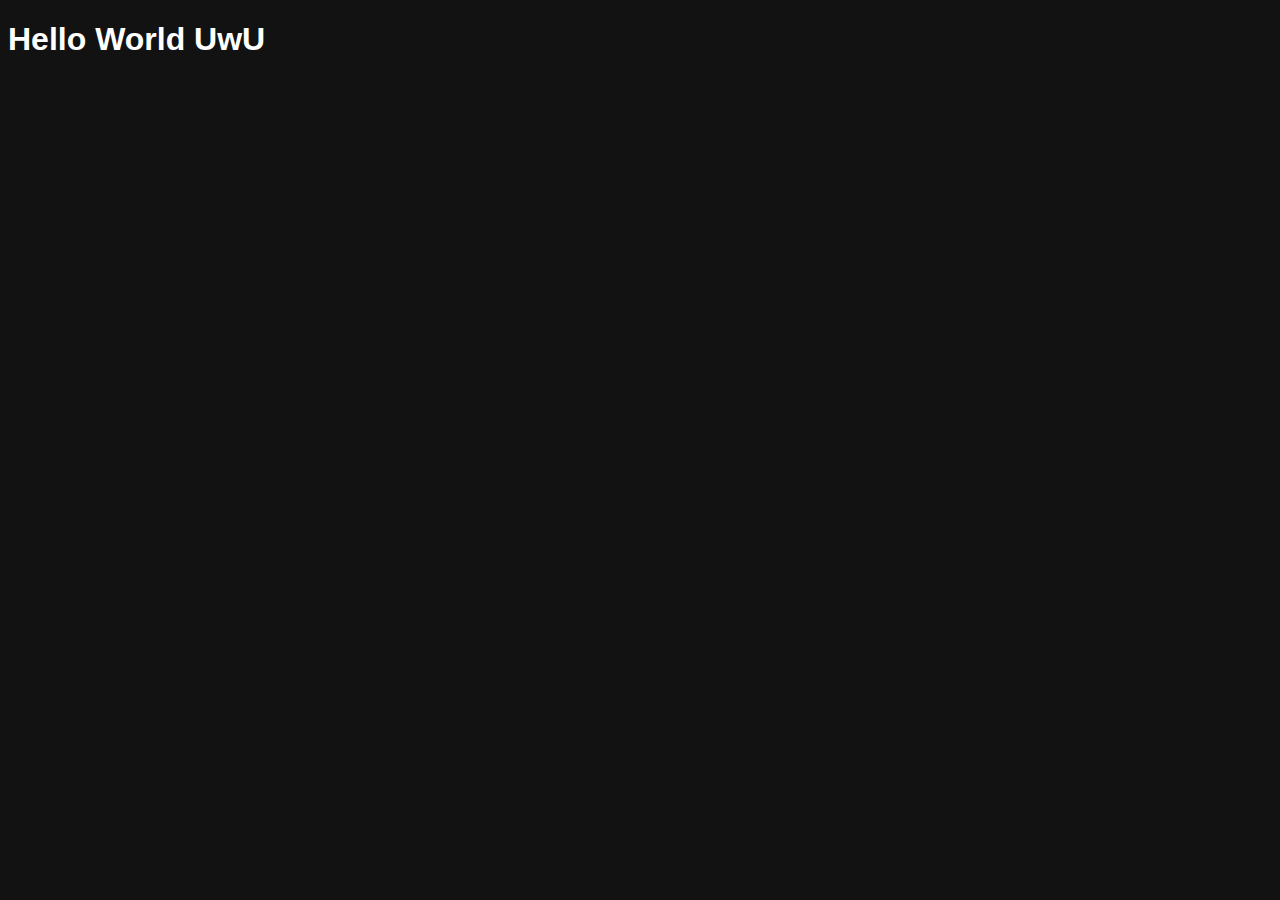
==== index.html @ 31e9e32d "Initial commit" ====
<!DOCTYPE html>
<html lang="en" style="color-scheme: dark;">
<head>
    <link rel="stylesheet" href="css/main.css">
    <meta charset="UTF-8">
    <meta name="viewport" content="width=device-width, initial-scale=1.0">
    <title>CSHS Treasure Hunt</title>
</head>
<body>
    <h1>Hello World UwU</h1>
</body>
</html>
---- css/main.css ----
body {
    font-family: sans-serif;
}
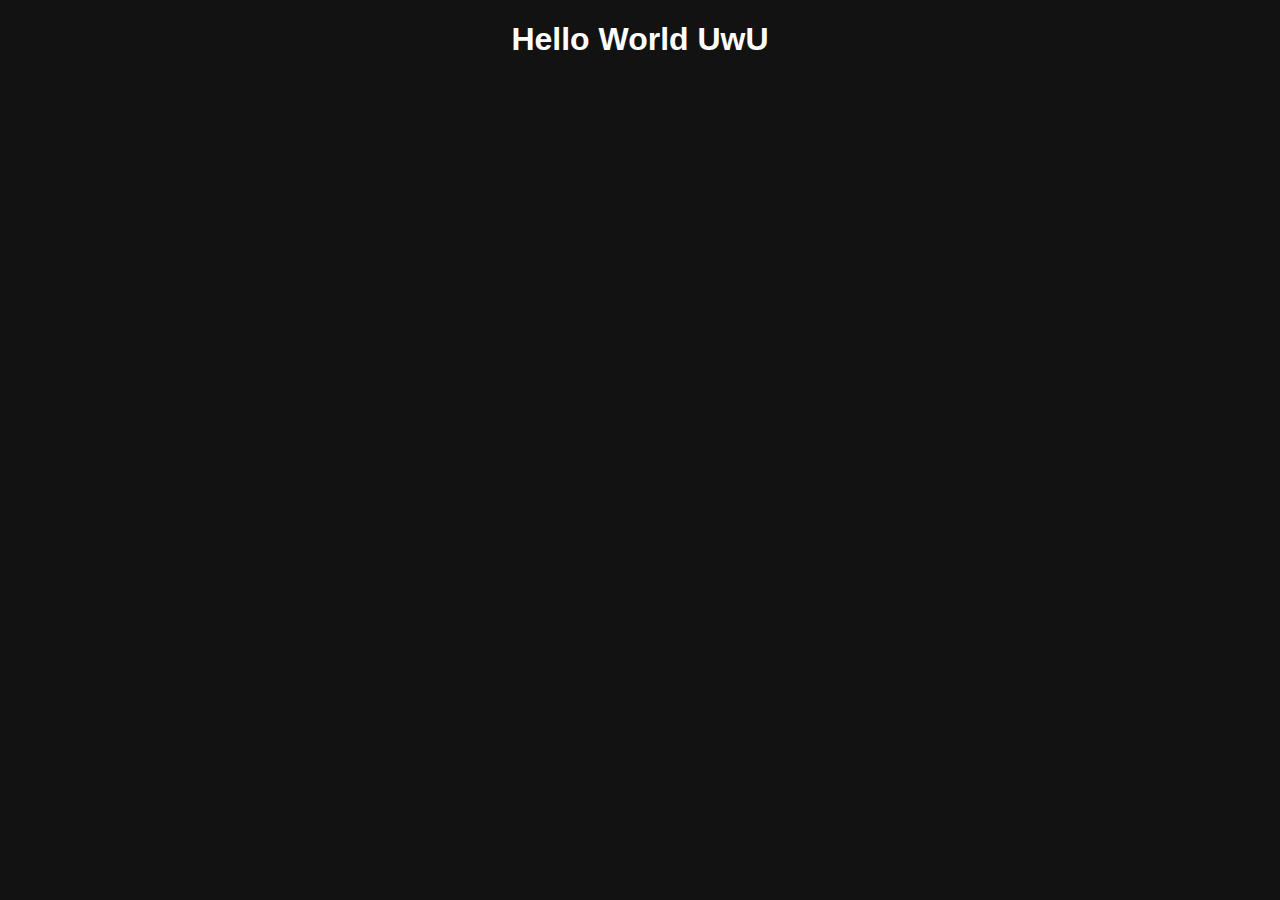
==== commit f21f44b6: "cookie stuff" ====
--- a/index.html
+++ b/index.html
@@ -5,6 +5,8 @@
     <meta charset="UTF-8">
     <meta name="viewport" content="width=device-width, initial-scale=1.0">
     <title>CSHS Treasure Hunt</title>
+
+    <script src="js/cookies.js"></script>
 </head>
 <body>
     <h1>Hello World UwU</h1>
--- a/css/main.css
+++ b/css/main.css
@@ -1,4 +1,8 @@
 
 body {
     font-family: sans-serif;
+}
+
+h1, h2, h3, h4, h5, h6 {
+    text-align: center;
 }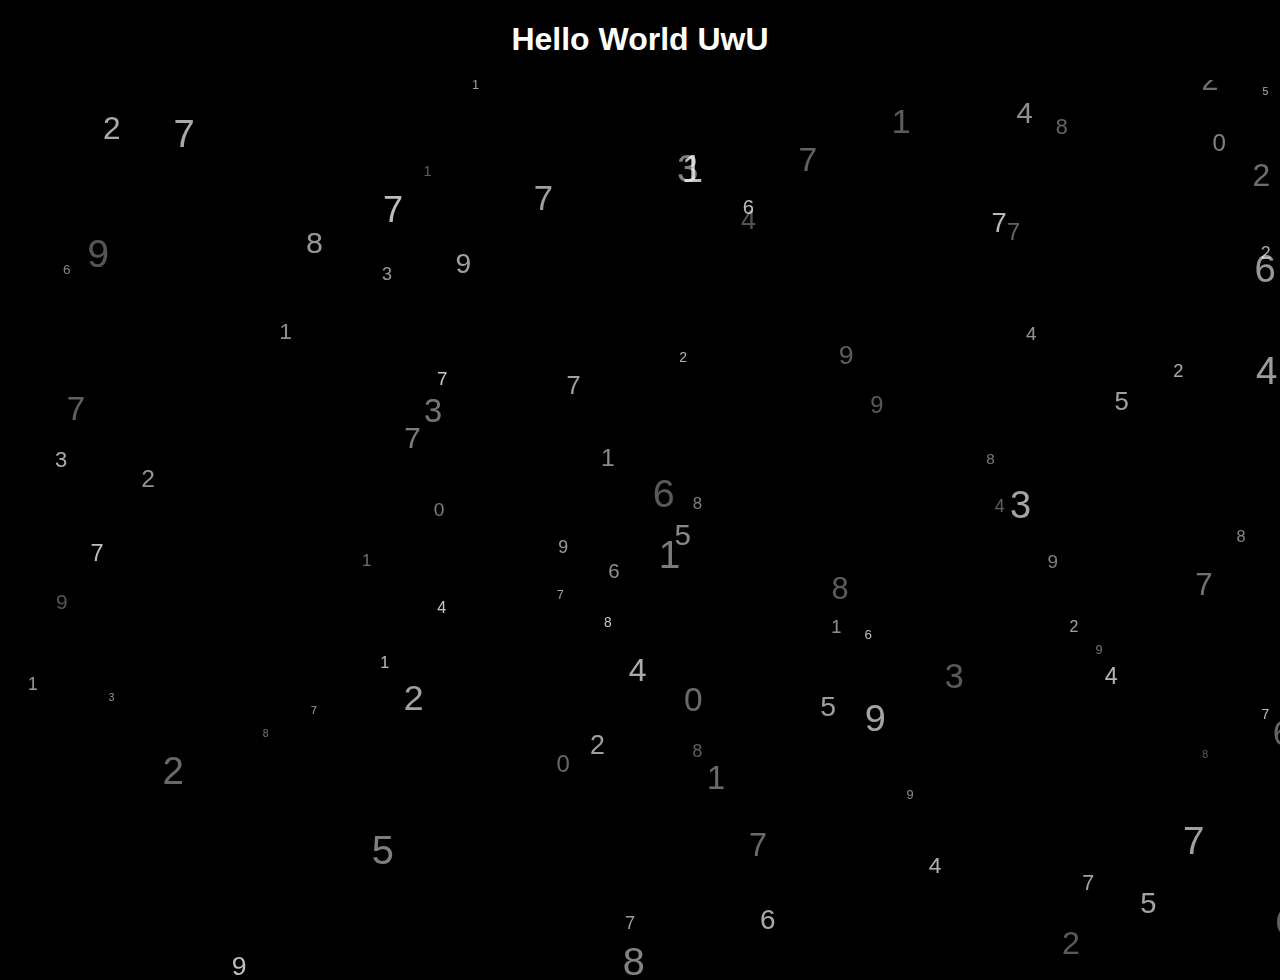
==== commit 733f32cb: "cool numbers" ====
--- a/index.html
+++ b/index.html
@@ -10,5 +10,7 @@
 </head>
 <body>
     <h1>Hello World UwU</h1>
+    <canvas id="numberCanvas"></canvas>
+    <script src="js/numbers.js"></script>
 </body>
 </html>--- a/css/main.css
+++ b/css/main.css
@@ -1,8 +1,15 @@
 
 body {
     font-family: sans-serif;
+    margin: 0;
+    overflow: hidden;
+    background: black;
 }
 
 h1, h2, h3, h4, h5, h6 {
     text-align: center;
+}
+
+canvas {
+  display: block;
 }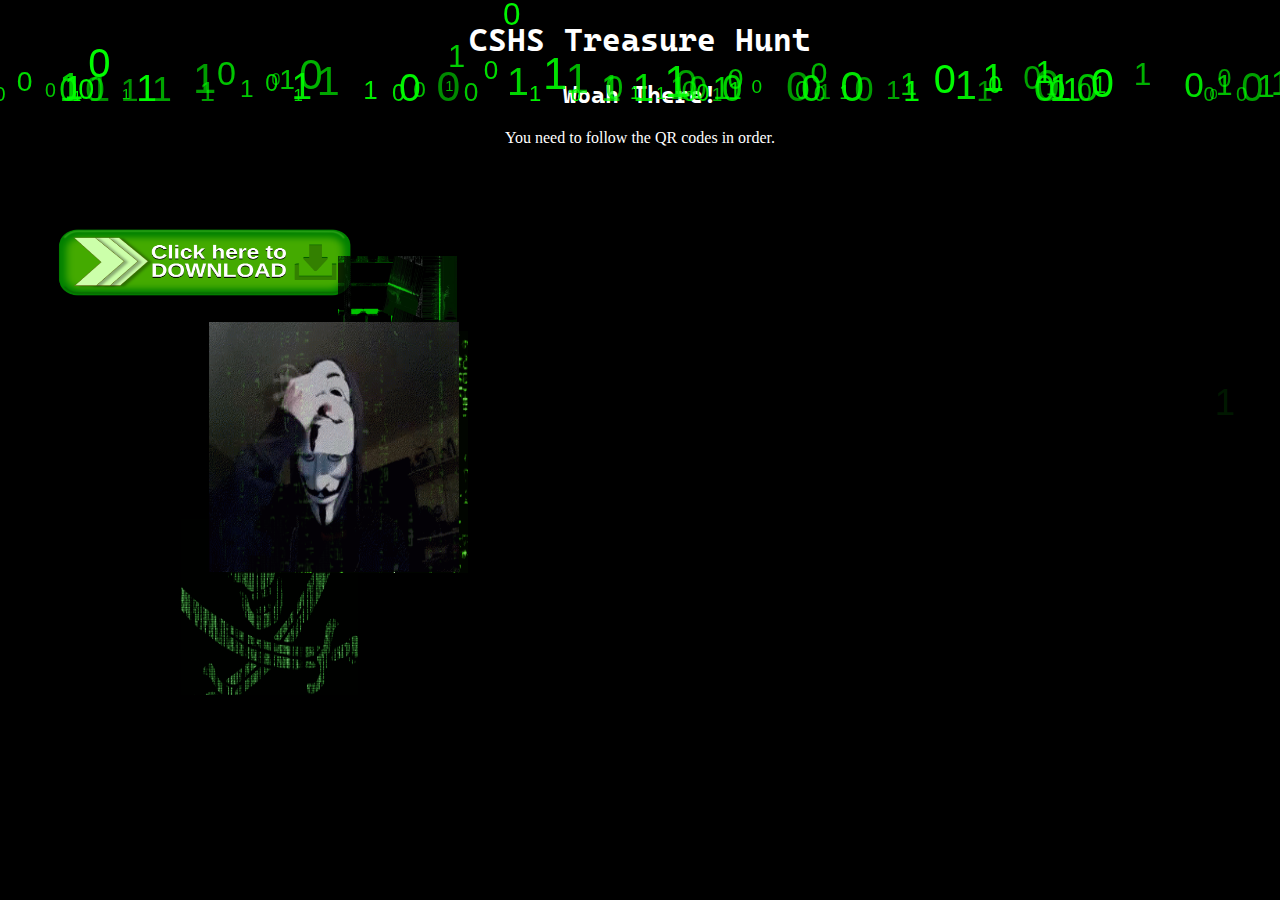
==== commit 24f3a0da: "changes" ====
--- a/index.html
+++ b/index.html
@@ -1,6 +1,8 @@
 <!DOCTYPE html>
 <html lang="en" style="color-scheme: dark;">
+
 <head>
+    <link href="https://fonts.googleapis.com/css2?family=Cascadia+Code&display=swap" rel="stylesheet">
     <link rel="stylesheet" href="css/main.css">
     <meta charset="UTF-8">
     <meta name="viewport" content="width=device-width, initial-scale=1.0">
@@ -9,8 +11,47 @@
     <script src="js/cookies.js"></script>
 </head>
 <body>
-    <h1>Hello World UwU</h1>
+    <h1>CSHS Treasure Hunt</h1>
+
+    <noscript>
+        <h2 style="size: 3rem;">Please enable Javascript & Cookies to use our website.</h2>
+        <p style="text-align: center; size: 1rem;">It's really cool I promise.</p>
+    </noscript>
+
+    <div id="no-cookies" class="content">
+        <h2 style="size: 3rem;">Please enable Cookies to use our website.</h2>
+    </div>
+
+    <div id="stopwall" class="content">
+        <h2 style="size: 3rem;">Woah There!</h2>
+        <p style="text-align: center; size: 1rem;">You need to follow the QR codes in order.</p>
+    </div>
+
+    <!-- Main page content -->
+    <div id="main" class="content">
+
+    </div>
+
     <canvas id="numberCanvas"></canvas>
+
     <script src="js/numbers.js"></script>
+    
+
+    <script src="js/hacker.js"></script>
+
+    <script>
+        
+        if (!areCookiesEnabled()){
+            document.getElementById("no-cookies").style.cssText += "display: block;"
+            document.getElementById("main").remove()
+        }
+        else if (checkCookies(1)) {
+            document.getElementById("main").style.cssText += "display: block;"
+        }
+        else {
+            document.getElementById("stopwall").style.cssText += "display: block;"
+            document.getElementById("main").remove()
+        }
+    </script>
 </body>
 </html>--- a/css/main.css
+++ b/css/main.css
@@ -1,15 +1,40 @@
 
 body {
-    font-family: sans-serif;
-    margin: 0;
-    overflow: hidden;
-    background: black;
+  margin: 0;
+  overflow: hidden;
+  background: black;
 }
 
 h1, h2, h3, h4, h5, h6 {
-    text-align: center;
+  text-align: center;
+  font-family: 'Cascadia Code', monospace;
+  background-color: rgba(0, 0, 0, 0.5); /* Black with 50% transparency */
 }
 
 canvas {
   display: block;
-}+  position: fixed;
+  top: 0;
+  left: 0;
+  width: 100vw;
+  height: 100vh;
+}
+
+.content {
+  display: none;
+}
+
+#gifContainer {
+  position: fixed;
+  top: 50%;
+  left: 50%;
+  transform: translate(-50%, -50%);
+  display: none; /* Hidden by default */
+  opacity: 50%;
+}
+
+#gifContainer img {
+  max-width: 200px; /* Adjust size as needed */
+  height: auto;
+}
+
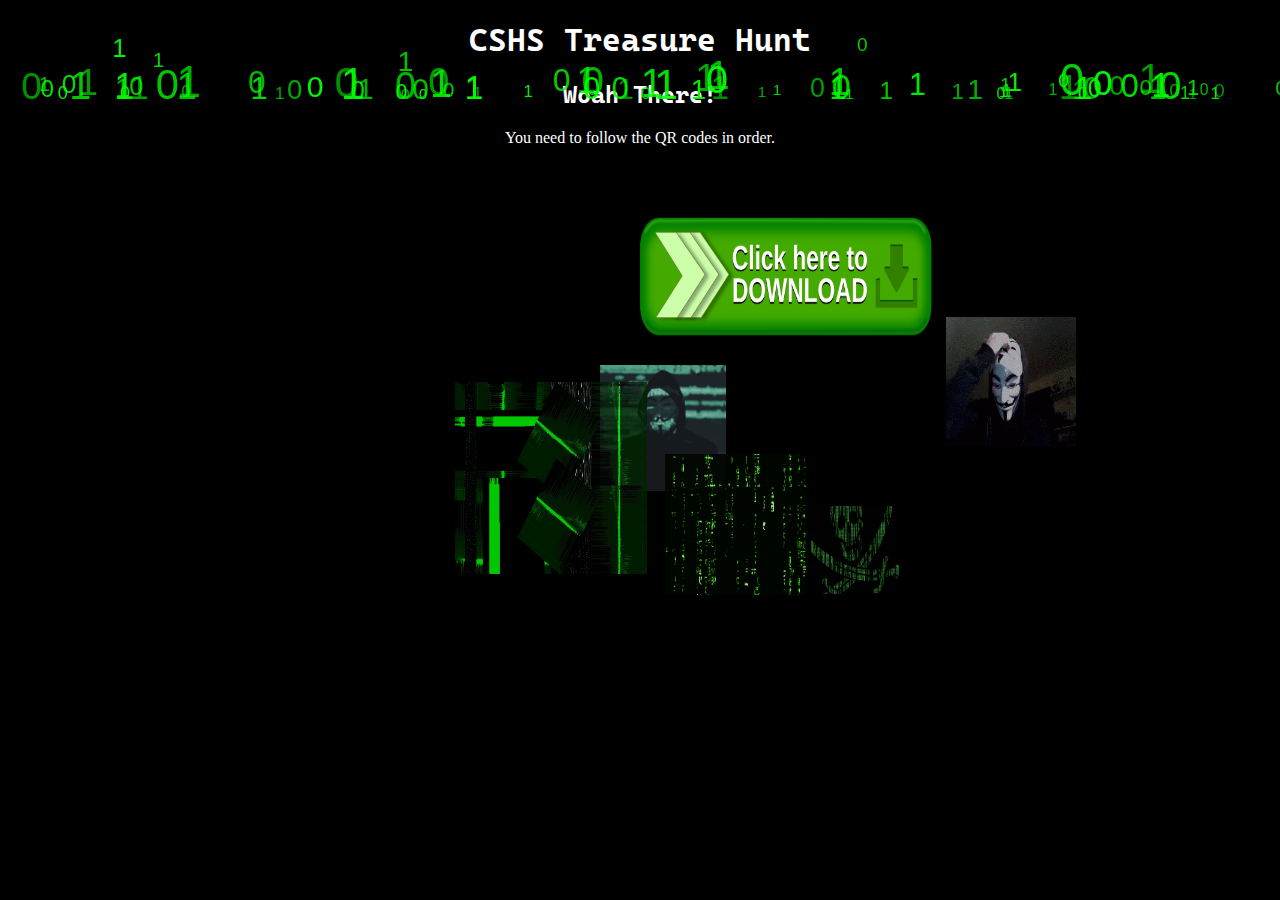
==== commit 0e50cdbf: "Added favicon" ====
--- a/index.html
+++ b/index.html
@@ -6,6 +6,7 @@
     <link rel="stylesheet" href="css/main.css">
     <meta charset="UTF-8">
     <meta name="viewport" content="width=device-width, initial-scale=1.0">
+    <link rel="icon" type="image/png" href="images/icon.png">
     <title>CSHS Treasure Hunt</title>
 
     <script src="js/cookies.js"></script>
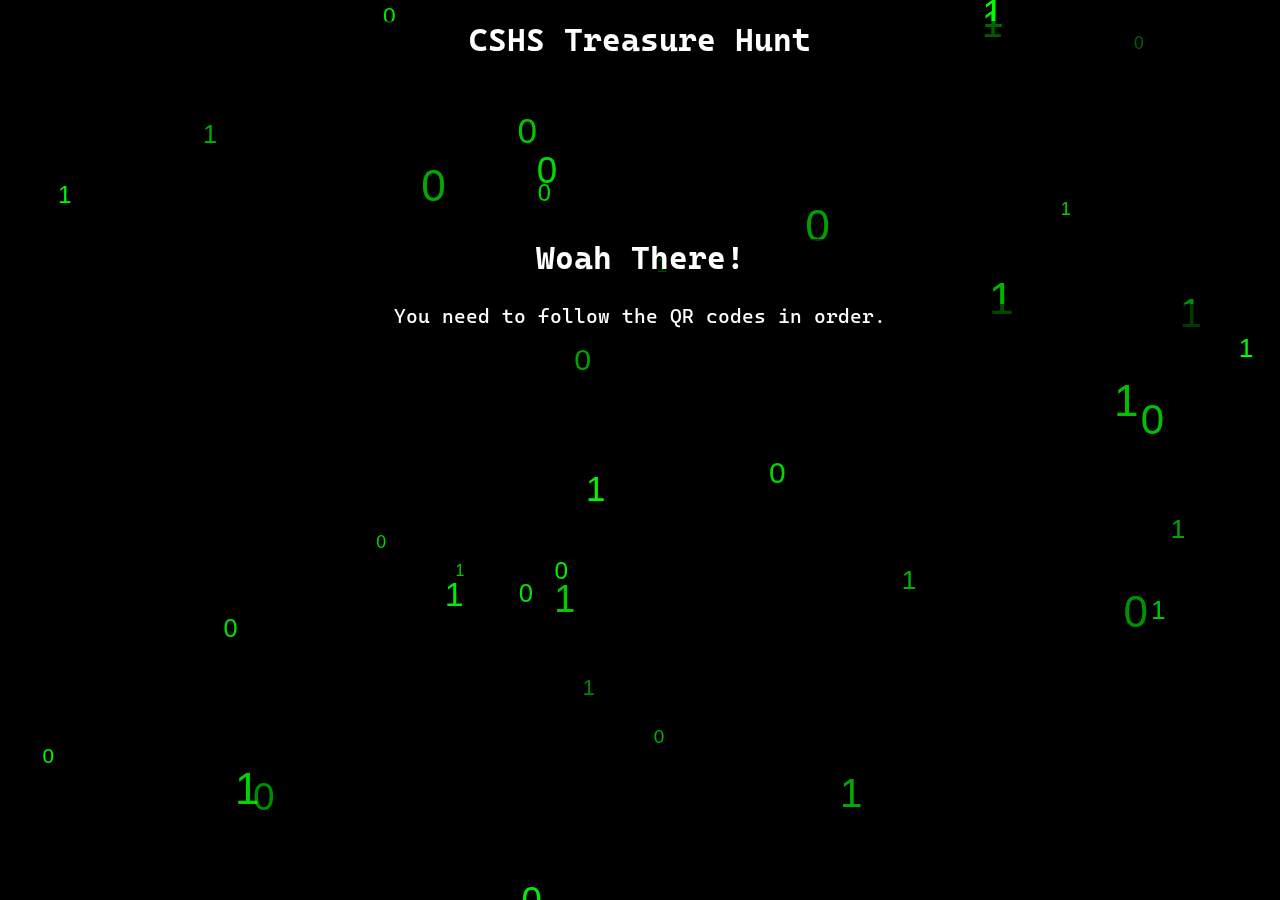
==== commit f7b48107: "more changes" ====
--- a/index.html
+++ b/index.html
@@ -12,33 +12,30 @@
     <script src="js/cookies.js"></script>
 </head>
 <body>
+    <canvas id="numberCanvas"></canvas>
+    <script src="js/numbers.js"></script>
+    <script src="js/hacker.js"></script>
+
     <h1>CSHS Treasure Hunt</h1>
 
     <noscript>
-        <h2 style="size: 3rem;">Please enable Javascript & Cookies to use our website.</h2>
-        <p style="text-align: center; size: 1rem;">It's really cool I promise.</p>
+        <h2 class="errorMessage">Please enable Javascript &amp; Cookies to use our website.</h2>
+        <p class="errorMessage">It's really cool I promise.</p>
     </noscript>
 
     <div id="no-cookies" class="content">
-        <h2 style="size: 3rem;">Please enable Cookies to use our website.</h2>
+        <h2 class="errorMessage">Please enable Cookies to use our website.</h2>
     </div>
 
     <div id="stopwall" class="content">
-        <h2 style="size: 3rem;">Woah There!</h2>
-        <p style="text-align: center; size: 1rem;">You need to follow the QR codes in order.</p>
+        <h2 class="errorMessage">Woah There!</h2>
+        <p class="errorMessage">You need to follow the QR codes in order.</p>
     </div>
 
     <!-- Main page content -->
     <div id="main" class="content">
 
     </div>
-
-    <canvas id="numberCanvas"></canvas>
-
-    <script src="js/numbers.js"></script>
-    
-
-    <script src="js/hacker.js"></script>
 
     <script>
         
--- a/css/main.css
+++ b/css/main.css
@@ -5,10 +5,15 @@
   background: black;
 }
 
-h1, h2, h3, h4, h5, h6 {
+h1, h2, h3, h4, h5, h6, p {
   text-align: center;
   font-family: 'Cascadia Code', monospace;
-  background-color: rgba(0, 0, 0, 0.5); /* Black with 50% transparency */
+  background-color: rgba(0, 0, 0, 0.6); /* Make text stand out in front of background */
+}
+
+.transparent-highlight {
+  background-color: rgba(0, 0, 0, 0.6); 
+  border-radius: 10px;
 }
 
 canvas {
@@ -18,23 +23,35 @@
   left: 0;
   width: 100vw;
   height: 100vh;
+  z-index: -1;
+  pointer-events: none;
 }
 
 .content {
   display: none;
 }
 
+h2.errorMessage {
+  font-size: 2rem;
+  margin-top: 20vh;
+}
+
+p.errorMessage {
+  font-size: 1.25rem;
+  text-align: center;
+}
+
 #gifContainer {
   position: fixed;
-  top: 50%;
-  left: 50%;
-  transform: translate(-50%, -50%);
-  display: none; /* Hidden by default */
-  opacity: 50%;
+  top: 0;
+  left: 0;
+  width: 100vw;
+  height: 100vh;
+  z-index: -1;
+  opacity: 80%;
 }
 
 #gifContainer img {
   max-width: 200px; /* Adjust size as needed */
-  height: auto;
 }
 
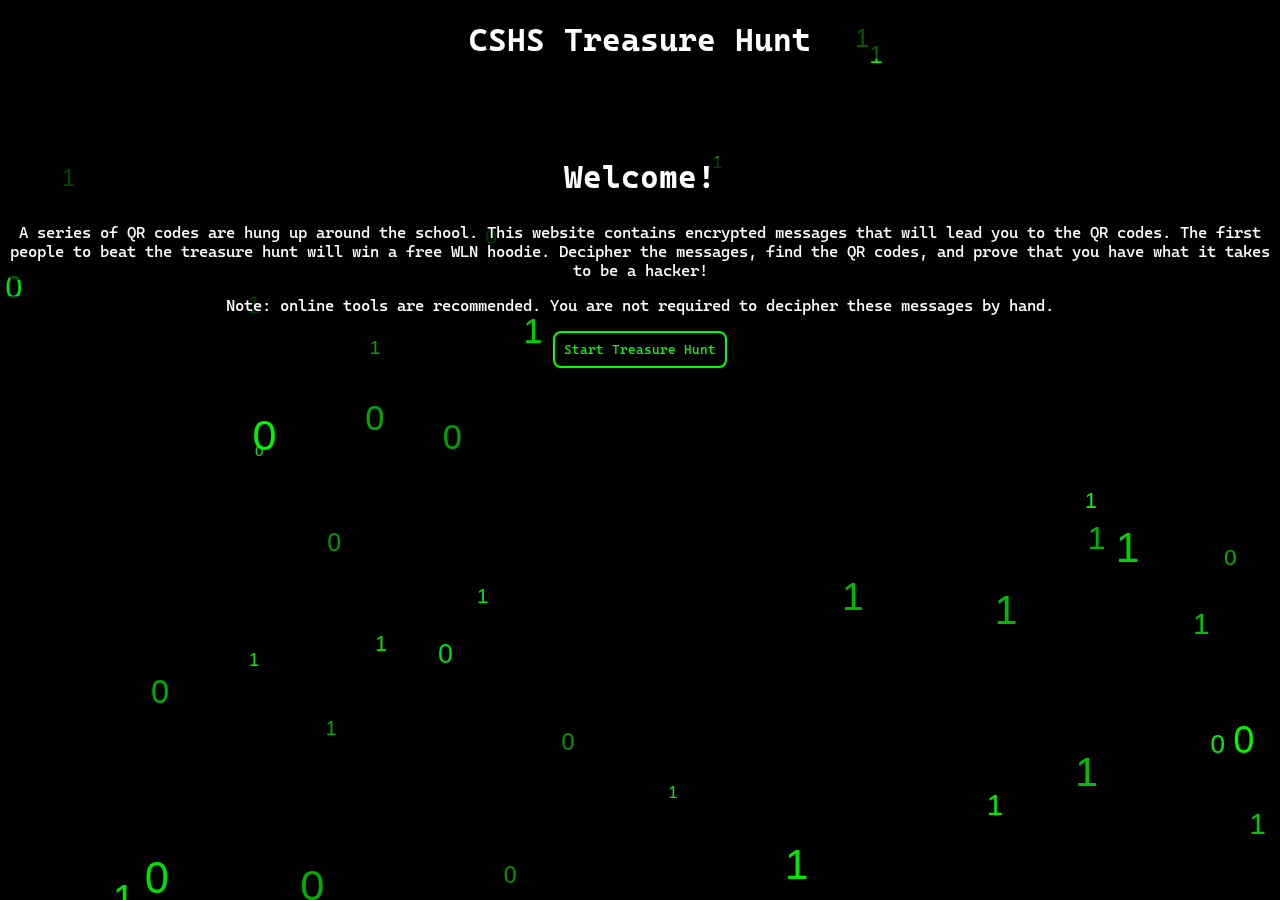
==== commit c1f3b1dc: "Finished website" ====
--- a/index.html
+++ b/index.html
@@ -34,7 +34,19 @@
 
     <!-- Main page content -->
     <div id="main" class="content">
+        <h2 class="errorMessage"> Welcome! </h2>
+        <p> A series of QR codes are hung up around the school. This website contains encrypted messages that will lead you
+            to the QR codes. The first people to beat the treasure hunt will win a free WLN hoodie.
+            Decipher the messages, find the QR codes, and prove that you have what it takes to be a hacker!
+        </p>
 
+        <p> Note: online tools are recommended. You are not required to decipher these messages by hand. </p>
+
+        <div class="center">
+            <a href="part1.html">
+                <button>Start Treasure Hunt</button>
+            </a>
+        </div>
     </div>
 
     <script>
@@ -43,12 +55,12 @@
             document.getElementById("no-cookies").style.cssText += "display: block;"
             document.getElementById("main").remove()
         }
-        else if (checkCookies(1)) {
+        else {
             document.getElementById("main").style.cssText += "display: block;"
-        }
-        else {
-            document.getElementById("stopwall").style.cssText += "display: block;"
-            document.getElementById("main").remove()
+
+            if(getCookie("part") === null) {
+                setCookie("part", 0, 256)
+            }
         }
     </script>
 </body>
--- a/css/main.css
+++ b/css/main.css
@@ -29,11 +29,12 @@
 
 .content {
   display: none;
+  padding-inline: 10px;
 }
 
 h2.errorMessage {
   font-size: 2rem;
-  margin-top: 20vh;
+  margin-top: 11vh;
 }
 
 p.errorMessage {
@@ -51,7 +52,44 @@
   opacity: 80%;
 }
 
+.center {
+  margin-inline: auto;
+  display: flex;
+  justify-content: center;
+}
+
 #gifContainer img {
   max-width: 200px; /* Adjust size as needed */
 }
 
+button {
+  font-family: 'Cascadia Code', monospace;
+  border-width: 2.8px;
+  border-radius: 8px;
+  border-style: solid;
+  padding: 9px;
+  border-color: rgb(0, 255, 0);
+  color: rgb(0, 255, 0);
+  background-color: black;
+  cursor: pointer;
+}
+
+button:active {
+  color: black;
+  border-color:white;
+  background-color: rgb(0, 255, 0);
+}
+
+.code {
+  font-family: monospace;
+  background-color: #1c2134;
+  border-radius: 8px;
+  padding: 12px;
+  margin-bottom: 20px;
+  max-width: 500px;
+  margin-inline: 20px;
+  border-width: 2.8px;
+  border-style: solid;
+  border-color: rgb(0, 255, 0);
+  color: rgb(0, 255, 0);
+}
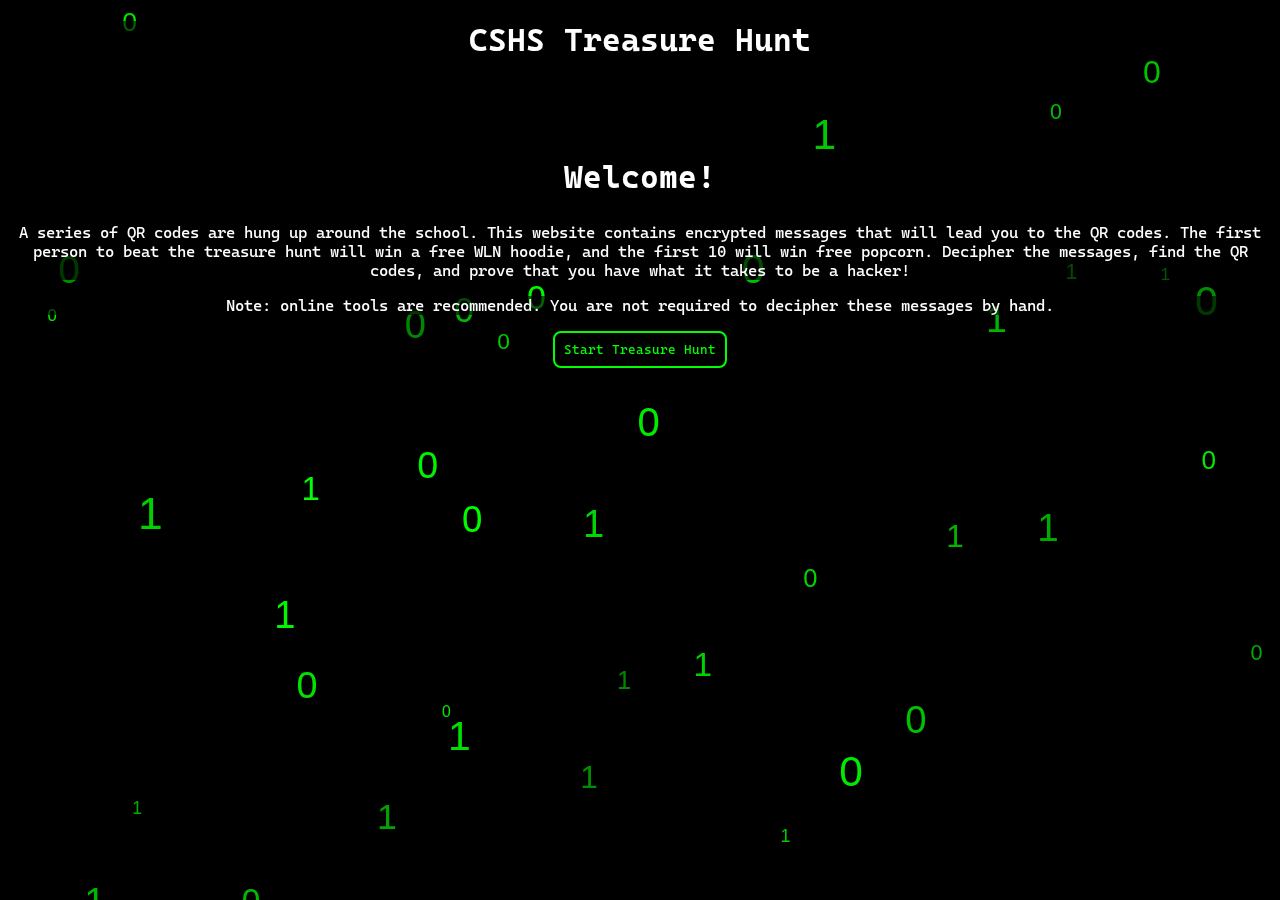
==== commit ebeb743b: "Them changes" ====
--- a/index.html
+++ b/index.html
@@ -36,7 +36,7 @@
     <div id="main" class="content">
         <h2 class="errorMessage"> Welcome! </h2>
         <p> A series of QR codes are hung up around the school. This website contains encrypted messages that will lead you
-            to the QR codes. The first people to beat the treasure hunt will win a free WLN hoodie.
+            to the QR codes. The first person to beat the treasure hunt will win a free WLN hoodie, and the first 10 will win free popcorn.
             Decipher the messages, find the QR codes, and prove that you have what it takes to be a hacker!
         </p>
 
